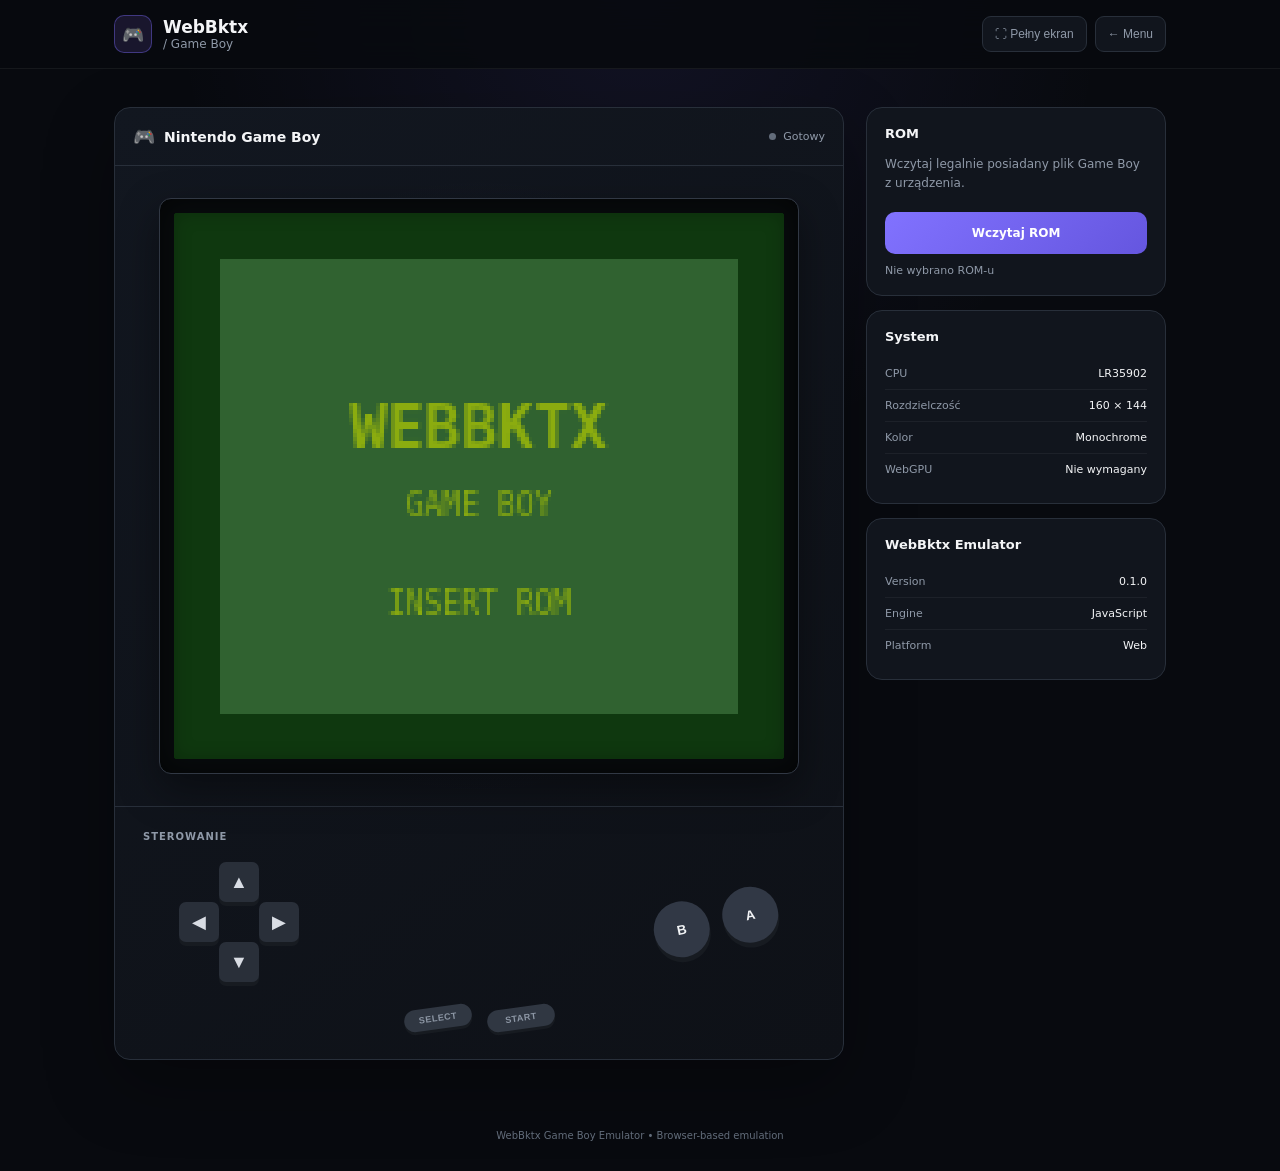
==== emulators/gameboy/index.html @ ec3a13ec "Add index.html for Game Boy Emulator Added a complete HTML structure for the WebBktx Nintendo Game B" ====
<!DOCTYPE html>
<html lang="pl">
<head>
    <meta charset="UTF-8">

    <meta
        name="viewport"
        content="width=device-width, initial-scale=1.0"
    >

    <meta
        name="application-name"
        content="WebBktx"
    >

    <meta
        name="description"
        content="WebBktx Nintendo Game Boy Emulator"
    >

    <meta
        name="webbktx-schema"
        content="webbktx.emulator.v1"
    >

    <meta
        name="webbktx-system"
        content="gameboy"
    >

    <title>Game Boy — WebBktx</title>

    <style>

        /* =====================================================
           WEBBKTX GAME BOY
           Modern Retro Emulator UI
           ===================================================== */

        :root {
            --bg: #080a0f;
            --panel: #11151d;
            --panel-2: #151a22;

            --border: #282f3a;

            --text: #f4f5f7;
            --muted: #8f99a8;

            --accent: #7c6cff;
            --accent-hover: #8d80ff;

            --gb-dark: #26342b;
            --gb-body: #a9ada3;

            --screen-dark: #0f380f;
            --screen-mid: #306230;
            --screen-light: #8bac0f;

            --radius: 16px;
        }


        * {
            box-sizing: border-box;
        }


        html,
        body {
            margin: 0;
            min-height: 100%;

            font-family:
                Inter,
                system-ui,
                -apple-system,
                BlinkMacSystemFont,
                "Segoe UI",
                sans-serif;

            background: var(--bg);
            color: var(--text);

            -webkit-font-smoothing: antialiased;
        }


        body {
            min-height: 100vh;

            background:
                radial-gradient(
                    circle at 50% 0%,
                    rgba(124,108,255,0.09),
                    transparent 35%
                ),
                var(--bg);
        }


        /* =====================================================
           HEADER
           ===================================================== */

        header {
            position: sticky;
            top: 0;

            z-index: 20;

            border-bottom:
                1px solid rgba(255,255,255,0.06);

            background:
                rgba(8,10,15,0.86);

            backdrop-filter:
                blur(18px);
        }


        .header-inner {
            max-width: 1100px;

            min-height: 68px;

            margin: auto;

            padding:
                0 24px;

            display: flex;

            align-items: center;

            justify-content: space-between;

            gap: 20px;
        }


        .brand {
            display: flex;

            align-items: center;

            gap: 11px;
        }


        .logo {
            width: 38px;
            height: 38px;

            display: grid;

            place-items: center;

            border-radius: 10px;

            border:
                1px solid rgba(124,108,255,0.4);

            background:
                #19162d;

            font-size: 18px;
        }


        .brand-title {
            font-weight: 800;

            font-size: 17px;
        }


        .breadcrumb {
            color: var(--muted);

            font-size: 12px;
        }


        .header-actions {
            display: flex;

            align-items: center;

            gap: 8px;
        }


        .header-button {
            height: 36px;

            padding:
                0 12px;

            border:
                1px solid var(--border);

            border-radius: 9px;

            background:
                var(--panel);

            color: var(--muted);

            cursor: pointer;

            font-size: 12px;

            transition:
                background 0.15s,
                color 0.15s,
                border-color 0.15s;
        }


        .header-button:hover {
            background: var(--panel-2);

            color: var(--text);

            border-color:
                #3a4350;
        }


        /* =====================================================
           MAIN
           ===================================================== */

        main {
            max-width: 1100px;

            margin: auto;

            padding:
                38px 24px 70px;
        }


        .emulator-layout {
            display: grid;

            grid-template-columns:
                minmax(0, 1fr)
                300px;

            gap: 22px;

            align-items: start;
        }


        /* =====================================================
           EMULATOR PANEL
           ===================================================== */

        .emulator-panel {
            overflow: hidden;

            border:
                1px solid var(--border);

            border-radius: var(--radius);

            background:
                linear-gradient(
                    145deg,
                    #121720,
                    #0e1117
                );

            box-shadow:
                0 25px 70px
                rgba(0,0,0,0.3);
        }


        .panel-header {
            min-height: 58px;

            padding:
                0 18px;

            display: flex;

            align-items: center;

            justify-content: space-between;

            border-bottom:
                1px solid var(--border);
        }


        .system-name {
            display: flex;

            align-items: center;

            gap: 9px;
        }


        .system-icon {
            font-size: 18px;
        }


        .system-name strong {
            font-size: 14px;
        }


        .system-status {
            display: flex;

            align-items: center;

            gap: 7px;

            color: var(--muted);

            font-size: 11px;
        }


        .status-dot {
            width: 7px;
            height: 7px;

            border-radius: 50%;

            background: #626c7a;
        }


        .status-dot.ready {
            background: #54d69a;

            box-shadow:
                0 0 10px
                rgba(84,214,154,0.5);
        }


        /* =====================================================
           SCREEN
           ===================================================== */

        .screen-area {
            padding: 32px;

            display: flex;

            align-items: center;

            justify-content: center;

            background:
                radial-gradient(
                    circle,
                    rgba(124,108,255,0.06),
                    transparent 65%
                );
        }


        .screen-frame {
            position: relative;

            width: min(
                100%,
                640px
            );

            aspect-ratio: 160 / 144;

            padding: 14px;

            border-radius: 12px;

            background:
                #080b0d;

            border:
                1px solid #313844;

            box-shadow:
                inset 0 0 30px
                rgba(0,0,0,0.65),

                0 15px 40px
                rgba(0,0,0,0.4);
        }


        /*
         * Actual Game Boy resolution:
         * 160 × 144
         */

        #screen {
            display: block;

            width: 100%;
            height: 100%;

            image-rendering:
                pixelated;

            image-rendering:
                crisp-edges;

            background:
                var(--screen-dark);

            border-radius: 3px;
        }


        .screen-overlay {
            position: absolute;

            inset: 14px;

            pointer-events: none;

            border-radius: 3px;

            box-shadow:
                inset 0 0 18px
                rgba(0,0,0,0.22);
        }


        /* =====================================================
           CONTROLS
           ===================================================== */

        .controls {
            padding:
                24px 28px 30px;

            border-top:
                1px solid var(--border);
        }


        .controls-title {
            margin-bottom: 20px;

            color: var(--muted);

            font-size: 10px;

            font-weight: 700;

            letter-spacing: 1px;

            text-transform: uppercase;
        }


        .gameboy-controls {
            display: flex;

            align-items: center;

            justify-content: space-between;

            gap: 30px;

            max-width: 600px;

            margin: auto;
        }


        /* D-PAD */

        .dpad {
            position: relative;

            width: 120px;
            height: 120px;
        }


        .dpad button {
            position: absolute;

            width: 40px;
            height: 40px;

            padding: 0;

            border: 0;

            border-radius: 7px;

            background:
                #292f39;

            color: #d9dde4;

            font-size: 18px;

            cursor: pointer;

            box-shadow:
                0 4px 0 #171b21;

            touch-action: none;

            transition:
                transform 0.06s,
                background 0.06s;
        }


        .dpad button:active,
        .dpad button.active {
            transform:
                translateY(3px);

            background:
                #3b4350;

            box-shadow:
                0 1px 0 #171b21;
        }


        .dpad-up {
            left: 40px;
            top: 0;
        }


        .dpad-down {
            left: 40px;
            bottom: 0;
        }


        .dpad-left {
            left: 0;
            top: 40px;
        }


        .dpad-right {
            right: 0;
            top: 40px;
        }


        /* ACTION BUTTONS */

        .action-buttons {
            display: flex;

            align-items: center;

            gap: 14px;

            transform:
                rotate(-12deg);
        }


        .action-button {
            width: 56px;
            height: 56px;

            border: 0;

            border-radius: 50%;

            background:
                #313845;

            color: #f1f3f5;

            font-weight: 800;

            cursor: pointer;

            box-shadow:
                0 5px 0 #171b21;

            touch-action: none;

            transition:
                transform 0.06s,
                background 0.06s;
        }


        .action-button:active,
        .action-button.active {
            transform:
                translateY(4px);

            background:
                #454e5c;

            box-shadow:
                0 1px 0 #171b21;
        }


        /* START / SELECT */

        .small-buttons {
            display: flex;

            align-items: center;

            justify-content: center;

            gap: 15px;

            margin-top: 25px;
        }


        .small-button {
            width: 68px;
            height: 22px;

            border: 0;

            border-radius: 12px;

            background:
                #303742;

            color: #8d97a5;

            font-size: 9px;

            font-weight: 800;

            letter-spacing: 0.5px;

            cursor: pointer;

            box-shadow:
                0 3px 0 #171b21;

            transform:
                rotate(-8deg);
        }


        .small-button:active,
        .small-button.active {
            transform:
                rotate(-8deg)
                translateY(3px);

            box-shadow:
                0 0 0 #171b21;
        }


        /* =====================================================
           SIDE PANEL
           ===================================================== */

        .side {
            display: flex;

            flex-direction: column;

            gap: 14px;
        }


        .side-card {
            padding: 18px;

            border:
                1px solid var(--border);

            border-radius: var(--radius);

            background:
                var(--panel);
        }


        .side-title {
            margin: 0 0 14px;

            font-size: 13px;
        }


        .side-description {
            margin: 0;

            color: var(--muted);

            font-size: 12px;

            line-height: 1.6;
        }


        /* =====================================================
           FILE INPUT
           ===================================================== */

        .file-input {
            display: none;
        }


        .load-button {
            width: 100%;

            height: 42px;

            border: 0;

            border-radius: 10px;

            background:
                linear-gradient(
                    135deg,
                    #8172ff,
                    #6556df
                );

            color: white;

            font-size: 12px;

            font-weight: 750;

            cursor: pointer;

            transition:
                filter 0.15s,
                transform 0.1s;
        }


        .load-button:hover {
            filter:
                brightness(1.08);
        }


        .load-button:active {
            transform:
                scale(0.98);
        }


        /* =====================================================
           INFO
           ===================================================== */

        .info-row {
            display: flex;

            justify-content: space-between;

            gap: 15px;

            padding:
                9px 0;

            border-bottom:
                1px solid rgba(255,255,255,0.05);

            font-size: 11px;
        }


        .info-row:last-child {
            border-bottom: 0;
        }


        .info-label {
            color: var(--muted);
        }


        .info-value {
            color: var(--text);

            text-align: right;
        }


        /* =====================================================
           FILE NAME
           ===================================================== */

        #romName {
            margin-top: 10px;

            overflow: hidden;

            color: var(--muted);

            font-size: 11px;

            text-overflow: ellipsis;

            white-space: nowrap;
        }


        /* =====================================================
           FOOTER
           ===================================================== */

        footer {
            max-width: 1100px;

            margin: auto;

            padding:
                0 24px 30px;

            color: #626c7a;

            font-size: 10px;

            text-align: center;
        }


        /* =====================================================
           MOBILE
           ===================================================== */

        @media (max-width: 850px) {

            .emulator-layout {
                grid-template-columns: 1fr;
            }


            .side {
                display: grid;

                grid-template-columns:
                    repeat(
                        auto-fit,
                        minmax(220px, 1fr)
                    );
            }

        }


        @media (max-width: 600px) {

            .header-inner {
                padding:
                    0 16px;
            }


            .breadcrumb {
                display: none;
            }


            main {
                padding:
                    22px 12px 50px;
            }


            .screen-area {
                padding:
                    18px;
            }


            .controls {
                padding:
                    20px 15px 25px;
            }


            .gameboy-controls {
                gap: 12px;
            }


            .dpad {
                transform:
                    scale(0.85);
            }


            .action-buttons {
                transform:
                    rotate(-12deg)
                    scale(0.85);
            }

        }

    </style>
</head>


<body>


<!-- =========================================================
     HEADER
     ========================================================= -->

<header>

    <div class="header-inner">

        <div class="brand">

            <div class="logo">
                🎮
            </div>

            <div>

                <div class="brand-title">
                    WebBktx
                </div>

                <div class="breadcrumb">
                    / Game Boy
                </div>

            </div>

        </div>


        <div class="header-actions">

            <button
                class="header-button"
                id="fullscreenButton"
                type="button"
            >
                ⛶ Pełny ekran
            </button>

            <button
                class="header-button"
                id="backButton"
                type="button"
            >
                ← Menu
            </button>

        </div>

    </div>

</header>


<!-- =========================================================
     MAIN
     ========================================================= -->

<main>


    <div class="emulator-layout">


        <!-- =================================================
             EMULATOR
             ================================================= -->

        <section
            class="emulator-panel"
            id="emulatorPanel"
        >


            <div class="panel-header">

                <div class="system-name">

                    <span class="system-icon">
                        🎮
                    </span>

                    <strong>
                        Nintendo Game Boy
                    </strong>

                </div>


                <div class="system-status">

                    <span
                        class="status-dot"
                        id="statusDot"
                    ></span>

                    <span id="statusText">
                        Gotowy
                    </span>

                </div>

            </div>


            <!-- SCREEN -->

            <div class="screen-area">

                <div class="screen-frame">

                    <canvas
                        id="screen"
                        width="160"
                        height="144"
                        aria-label="Ekran Nintendo Game Boy"
                    ></canvas>

                    <div
                        class="screen-overlay"
                    ></div>

                </div>

            </div>


            <!-- CONTROLS -->

            <div class="controls">

                <div class="controls-title">
                    Sterowanie
                </div>


                <div class="gameboy-controls">


                    <!-- D-PAD -->

                    <div class="dpad">

                        <button
                            class="dpad-up"
                            data-key="ArrowUp"
                            aria-label="Góra"
                        >
                            ▲
                        </button>

                        <button
                            class="dpad-left"
                            data-key="ArrowLeft"
                            aria-label="Lewo"
                        >
                            ◀
                        </button>

                        <button
                            class="dpad-right"
                            data-key="ArrowRight"
                            aria-label="Prawo"
                        >
                            ▶
                        </button>

                        <button
                            class="dpad-down"
                            data-key="ArrowDown"
                            aria-label="Dół"
                        >
                            ▼
                        </button>

                    </div>


                    <!-- A / B -->

                    <div class="action-buttons">

                        <button
                            class="action-button"
                            data-key="x"
                            aria-label="Przycisk B"
                        >
                            B
                        </button>

                        <button
                            class="action-button"
                            data-key="z"
                            aria-label="Przycisk A"
                        >
                            A
                        </button>

                    </div>

                </div>


                <!-- SELECT / START -->

                <div class="small-buttons">

                    <button
                        class="small-button"
                        data-key="Shift"
                    >
                        SELECT
                    </button>

                    <button
                        class="small-button"
                        data-key="Enter"
                    >
                        START
                    </button>

                </div>

            </div>

        </section>


        <!-- =================================================
             SIDE PANEL
             ================================================= -->

        <aside class="side">


            <!-- ROM -->

            <section class="side-card">

                <h2 class="side-title">
                    ROM
                </h2>

                <p class="side-description">
                    Wczytaj legalnie posiadany plik
                    Game Boy z urządzenia.
                </p>


                <br>


                <label
                    for="romInput"
                    class="load-button"
                    style="
                        display:grid;
                        place-items:center;
                    "
                >
                    Wczytaj ROM
                </label>


                <input
                    id="romInput"
                    class="file-input"
                    type="file"
                    accept=".gb"
                >


                <div id="romName">
                    Nie wybrano ROM-u
                </div>

            </section>


            <!-- SYSTEM INFO -->

            <section class="side-card">

                <h2 class="side-title">
                    System
                </h2>


                <div class="info-row">

                    <span class="info-label">
                        CPU
                    </span>

                    <span class="info-value">
                        LR35902
                    </span>

                </div>


                <div class="info-row">

                    <span class="info-label">
                        Rozdzielczość
                    </span>

                    <span class="info-value">
                        160 × 144
                    </span>

                </div>


                <div class="info-row">

                    <span class="info-label">
                        Kolor
                    </span>

                    <span class="info-value">
                        Monochrome
                    </span>

                </div>


                <div class="info-row">

                    <span class="info-label">
                        WebGPU
                    </span>

                    <span class="info-value">
                        Nie wymagany
                    </span>

                </div>

            </section>


            <!-- EMULATOR INFO -->

            <section class="side-card">

                <h2 class="side-title">
                    WebBktx Emulator
                </h2>

                <div class="info-row">

                    <span class="info-label">
                        Version
                    </span>

                    <span class="info-value">
                        0.1.0
                    </span>

                </div>


                <div class="info-row">

                    <span class="info-label">
                        Engine
                    </span>

                    <span class="info-value">
                        JavaScript
                    </span>

                </div>


                <div class="info-row">

                    <span class="info-label">
                        Platform
                    </span>

                    <span class="info-value">
                        Web
                    </span>

                </div>

            </section>

        </aside>

    </div>

</main>


<footer>

    WebBktx Game Boy Emulator
    •
    Browser-based emulation

</footer>


<!-- =========================================================
     JAVASCRIPT
     ========================================================= -->

<script>

    /*
     * =========================================================
     * WebBktx Game Boy Frontend
     * =========================================================
     *
     * Emulator core will later be loaded from:
     *
     * ./emulator.js
     *
     * CPU:
     * ./cpu.js
     *
     * Memory:
     * ./memory.js
     *
     * PPU:
     * ./ppu.js
     *
     * Input:
     * ./input.js
     *
     * =========================================================
     */


    const canvas =
        document.getElementById(
            "screen"
        );


    const ctx =
        canvas.getContext(
            "2d"
        );


    const romInput =
        document.getElementById(
            "romInput"
        );


    const romName =
        document.getElementById(
            "romName"
        );


    const statusText =
        document.getElementById(
            "statusText"
        );


    const statusDot =
        document.getElementById(
            "statusDot"
        );


    const fullscreenButton =
        document.getElementById(
            "fullscreenButton"
        );


    const backButton =
        document.getElementById(
            "backButton"
        );


    /*
     * =========================================================
     * GAME BOY SCREEN
     * =========================================================
     *
     * Temporary test screen.
     *
     * This will later be replaced by the PPU.
     * =========================================================
     */

    function drawBootScreen() {

        ctx.imageSmoothingEnabled =
            false;


        ctx.fillStyle =
            "#0f380f";

        ctx.fillRect(
            0,
            0,
            160,
            144
        );


        ctx.fillStyle =
            "#306230";

        ctx.fillRect(
            12,
            12,
            136,
            120
        );


        ctx.fillStyle =
            "#8bac0f";


        ctx.font =
            "bold 16px monospace";


        ctx.textAlign =
            "center";


        ctx.textBaseline =
            "middle";


        ctx.fillText(
            "WEBBKTX",
            80,
            58
        );


        ctx.font =
            "8px monospace";


        ctx.fillText(
            "GAME BOY",
            80,
            78
        );


        ctx.fillText(
            "INSERT ROM",
            80,
            104
        );

    }


    drawBootScreen();


    /*
     * =========================================================
     * ROM LOADING
     * =========================================================
     */

    romInput.addEventListener(
        "change",
        async event => {

            const file =
                event.target.files?.[0];


            if (!file) {
                return;
            }


            romName.textContent =
                file.name;


            statusText.textContent =
                "ROM załadowany";


            statusDot.classList.add(
                "ready"
            );


            console.log(
                "WebBktx ROM:",
                file.name
            );


            const buffer =
                await file.arrayBuffer();


            console.log(
                "ROM size:",
                buffer.byteLength,
                "bytes"
            );


            /*
             * TODO:
             *
             * emulator.loadROM(buffer)
             *
             * emulator.reset()
             *
             * emulator.start()
             */

        }
    );


    /*
     * =========================================================
     * KEYBOARD INPUT
     * =========================================================
     */

    const keyButtons =
        document.querySelectorAll(
            "[data-key]"
        );


    document.addEventListener(
        "keydown",
        event => {

            const button =
                document.querySelector(
                    `[data-key="${CSS.escape(event.key)}"]`
                );


            if (button) {

                button.classList.add(
                    "active"
                );

                event.preventDefault();

            }

        }
    );


    document.addEventListener(
        "keyup",
        event => {

            const button =
                document.querySelector(
                    `[data-key="${CSS.escape(event.key)}"]`
                );


            if (button) {

                button.classList.remove(
                    "active"
                );

            }

        }
    );


    /*
     * =========================================================
     * TOUCH / MOUSE BUTTONS
     * =========================================================
     */

    keyButtons.forEach(
        button => {

            const key =
                button.dataset.key;


            button.addEventListener(
                "pointerdown",
                event => {

                    event.preventDefault();

                    button.classList.add(
                        "active"
                    );

                    button.setPointerCapture(
                        event.pointerId
                    );

                    console.log(
                        "GB key down:",
                        key
                    );

                }
            );


            button.addEventListener(
                "pointerup",
                event => {

                    event.preventDefault();

                    button.classList.remove(
                        "active"
                    );

                    console.log(
                        "GB key up:",
                        key
                    );

                }
            );


            button.addEventListener(
                "pointercancel",
                () => {

                    button.classList.remove(
                        "active"
                    );

                }
            );

        }
    );


    /*
     * =========================================================
     * FULLSCREEN
     * =========================================================
     */

    fullscreenButton.addEventListener(
        "click",
        async () => {

            const panel =
                document.getElementById(
                    "emulatorPanel"
                );


            try {

                if (
                    !document.fullscreenElement
                ) {

                    await panel.requestFullscreen();

                } else {

                    await document.exitFullscreen();

                }

            } catch (error) {

                console.error(
                    "Fullscreen:",
                    error
                );

            }

        }
    );


    /*
     * =========================================================
     * BACK TO MENU
     * =========================================================
     */

    backButton.addEventListener(
        "click",
        () => {

            window.location.href =
                "../../index.html";

        }
    );


    /*
     * =========================================================
     * GLOBAL DEBUG API
     * =========================================================
     *
     * Useful during emulator development.
     * =========================================================
     */

    window.WebBktxGameBoy = {

        canvas,

        ctx,

        getStatus() {

            return {
                system: "gameboy",
                rom:
                    romInput.files?.[0]?.name
                    ?? null
            };

        }

    };

</script>


</body>
</html>
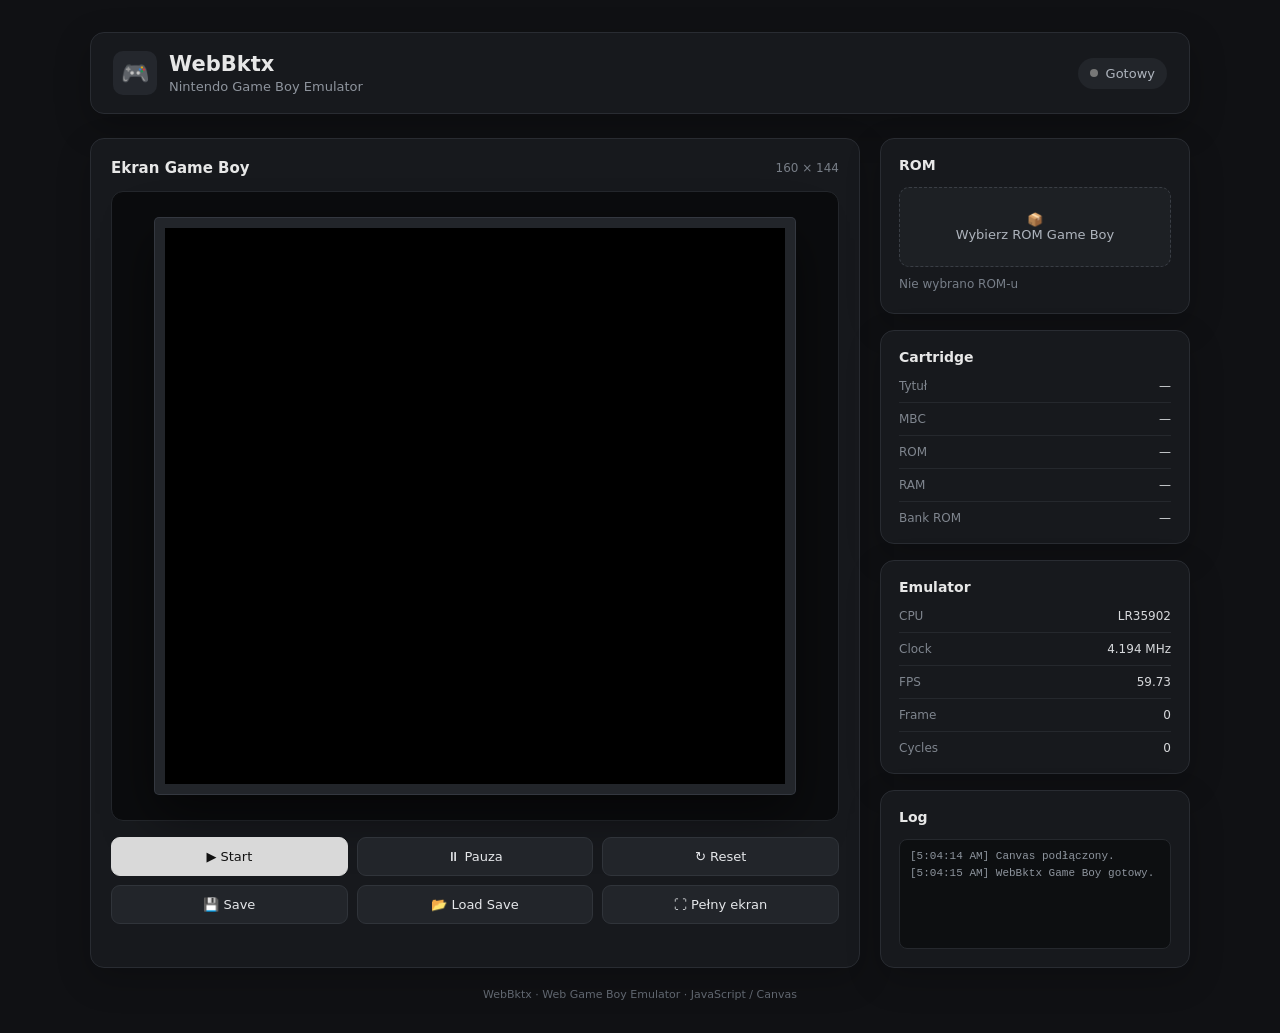
==== commit d3075d20: "Update print statement from 'Hello' to 'Goodbye'" ====
--- a/emulators/gameboy/index.html
+++ b/emulators/gameboy/index.html
@@ -9,57 +9,18 @@
     >
 
     <meta
+        name="description"
+        content="WebBktx — Nintendo Game Boy emulator działający w przeglądarce."
+    >
+
+    <meta
         name="application-name"
-        content="WebBktx"
+        content="WebBktx Game Boy"
     >
 
-    <meta
-        name="description"
-        content="WebBktx Nintendo Game Boy Emulator"
-    >
-
-    <meta
-        name="webbktx-schema"
-        content="webbktx.emulator.v1"
-    >
-
-    <meta
-        name="webbktx-system"
-        content="gameboy"
-    >
-
-    <title>Game Boy — WebBktx</title>
+    <title>WebBktx — Game Boy</title>
 
     <style>
-
-        /* =====================================================
-           WEBBKTX GAME BOY
-           Modern Retro Emulator UI
-           ===================================================== */
-
-        :root {
-            --bg: #080a0f;
-            --panel: #11151d;
-            --panel-2: #151a22;
-
-            --border: #282f3a;
-
-            --text: #f4f5f7;
-            --muted: #8f99a8;
-
-            --accent: #7c6cff;
-            --accent-hover: #8d80ff;
-
-            --gb-dark: #26342b;
-            --gb-body: #a9ada3;
-
-            --screen-dark: #0f380f;
-            --screen-mid: #306230;
-            --screen-light: #8bac0f;
-
-            --radius: 16px;
-        }
-
 
         * {
             box-sizing: border-box;
@@ -69,33 +30,41 @@
         html,
         body {
             margin: 0;
+            padding: 0;
             min-height: 100%;
 
             font-family:
-                Inter,
                 system-ui,
                 -apple-system,
                 BlinkMacSystemFont,
                 "Segoe UI",
                 sans-serif;
 
-            background: var(--bg);
-            color: var(--text);
-
-            -webkit-font-smoothing: antialiased;
+            background:
+                #101114;
+
+            color:
+                #e7e7e7;
         }
 
 
         body {
             min-height: 100vh;
 
-            background:
-                radial-gradient(
-                    circle at 50% 0%,
-                    rgba(124,108,255,0.09),
-                    transparent 35%
-                ),
-                var(--bg);
+            display: flex;
+            justify-content: center;
+
+            padding: 32px 16px;
+        }
+
+
+        /* =====================================================
+           APP
+           ===================================================== */
+
+        .app {
+            width: 100%;
+            max-width: 1100px;
         }
 
 
@@ -104,312 +73,214 @@
            ===================================================== */
 
         header {
-            position: sticky;
-            top: 0;
-
-            z-index: 20;
-
-            border-bottom:
-                1px solid rgba(255,255,255,0.06);
+            display: flex;
+            align-items: center;
+            justify-content: space-between;
+
+            gap: 20px;
+
+            margin-bottom: 24px;
+
+            padding: 18px 22px;
+
+            border: 1px solid #292c32;
+
+            border-radius: 14px;
 
             background:
-                rgba(8,10,15,0.86);
-
-            backdrop-filter:
-                blur(18px);
-        }
-
-
-        .header-inner {
-            max-width: 1100px;
-
-            min-height: 68px;
-
-            margin: auto;
-
-            padding:
-                0 24px;
-
-            display: flex;
-
-            align-items: center;
-
-            justify-content: space-between;
-
-            gap: 20px;
+                #17191d;
+
+            box-shadow:
+                0 12px 35px rgba(0, 0, 0, .25);
         }
 
 
         .brand {
             display: flex;
-
             align-items: center;
 
-            gap: 11px;
-        }
-
-
-        .logo {
-            width: 38px;
-            height: 38px;
-
-            display: grid;
-
-            place-items: center;
+            gap: 12px;
+        }
+
+
+        .brand-icon {
+            width: 44px;
+            height: 44px;
+
+            display: flex;
+            align-items: center;
+            justify-content: center;
 
             border-radius: 10px;
 
-            border:
-                1px solid rgba(124,108,255,0.4);
-
             background:
-                #19162d;
-
-            font-size: 18px;
-        }
-
-
-        .brand-title {
-            font-weight: 800;
-
-            font-size: 17px;
-        }
-
-
-        .breadcrumb {
-            color: var(--muted);
-
-            font-size: 12px;
-        }
-
-
-        .header-actions {
+                #24272d;
+
+            font-size: 23px;
+        }
+
+
+        .brand-text h1 {
+            margin: 0;
+
+            font-size: 21px;
+            font-weight: 700;
+        }
+
+
+        .brand-text span {
+            display: block;
+
+            margin-top: 3px;
+
+            color:
+                #8e949d;
+
+            font-size: 13px;
+        }
+
+
+        .status {
             display: flex;
-
             align-items: center;
 
             gap: 8px;
-        }
-
-
-        .header-button {
-            height: 36px;
-
-            padding:
-                0 12px;
-
-            border:
-                1px solid var(--border);
-
-            border-radius: 9px;
+
+            padding: 8px 12px;
+
+            border-radius: 999px;
 
             background:
-                var(--panel);
-
-            color: var(--muted);
-
-            cursor: pointer;
-
-            font-size: 12px;
-
-            transition:
-                background 0.15s,
-                color 0.15s,
-                border-color 0.15s;
-        }
-
-
-        .header-button:hover {
-            background: var(--panel-2);
-
-            color: var(--text);
-
-            border-color:
-                #3a4350;
+                #22252a;
+
+            color:
+                #aeb4bd;
+
+            font-size: 13px;
+        }
+
+
+        .status-dot {
+            width: 8px;
+            height: 8px;
+
+            border-radius: 50%;
+
+            background:
+                #777;
+        }
+
+
+        .status.running .status-dot {
+            background:
+                #72c48c;
+        }
+
+
+        .status.running {
+            color:
+                #bce9c9;
         }
 
 
         /* =====================================================
-           MAIN
+           LAYOUT
            ===================================================== */
 
-        main {
-            max-width: 1100px;
-
-            margin: auto;
-
-            padding:
-                38px 24px 70px;
-        }
-
-
-        .emulator-layout {
+        .layout {
             display: grid;
 
             grid-template-columns:
                 minmax(0, 1fr)
-                300px;
-
-            gap: 22px;
-
-            align-items: start;
+                310px;
+
+            gap: 20px;
         }
 
 
         /* =====================================================
-           EMULATOR PANEL
+           PANELS
            ===================================================== */
 
-        .emulator-panel {
-            overflow: hidden;
-
-            border:
-                1px solid var(--border);
-
-            border-radius: var(--radius);
+        .panel {
+            border: 1px solid #292c32;
+
+            border-radius: 14px;
 
             background:
-                linear-gradient(
-                    145deg,
-                    #121720,
-                    #0e1117
-                );
+                #17191d;
 
             box-shadow:
-                0 25px 70px
-                rgba(0,0,0,0.3);
-        }
-
-
-        .panel-header {
-            min-height: 58px;
-
-            padding:
-                0 18px;
-
+                0 12px 35px rgba(0, 0, 0, .20);
+        }
+
+
+        /* =====================================================
+           SCREEN PANEL
+           ===================================================== */
+
+        .screen-panel {
+            padding: 20px;
+        }
+
+
+        .screen-header {
             display: flex;
-
             align-items: center;
-
             justify-content: space-between;
 
-            border-bottom:
-                1px solid var(--border);
-        }
-
-
-        .system-name {
+            margin-bottom: 14px;
+        }
+
+
+        .screen-header h2 {
+            margin: 0;
+
+            font-size: 15px;
+            font-weight: 600;
+        }
+
+
+        .resolution {
+            color:
+                #777d86;
+
+            font-size: 12px;
+        }
+
+
+        .screen-wrapper {
             display: flex;
-
+            justify-content: center;
             align-items: center;
 
-            gap: 9px;
-        }
-
-
-        .system-icon {
-            font-size: 18px;
-        }
-
-
-        .system-name strong {
-            font-size: 14px;
-        }
-
-
-        .system-status {
-            display: flex;
-
-            align-items: center;
-
-            gap: 7px;
-
-            color: var(--muted);
-
-            font-size: 11px;
-        }
-
-
-        .status-dot {
-            width: 7px;
-            height: 7px;
-
-            border-radius: 50%;
-
-            background: #626c7a;
-        }
-
-
-        .status-dot.ready {
-            background: #54d69a;
-
-            box-shadow:
-                0 0 10px
-                rgba(84,214,154,0.5);
-        }
-
-
-        /* =====================================================
-           SCREEN
-           ===================================================== */
-
-        .screen-area {
-            padding: 32px;
-
-            display: flex;
-
-            align-items: center;
-
-            justify-content: center;
+            width: 100%;
+
+            padding: 26px;
+
+            min-height: 520px;
+
+            border-radius: 12px;
 
             background:
-                radial-gradient(
-                    circle,
-                    rgba(124,108,255,0.06),
-                    transparent 65%
-                );
-        }
-
-
-        .screen-frame {
-            position: relative;
+                #0b0c0e;
+
+            border: 1px solid #24272c;
+        }
+
+
+        canvas {
+            display: block;
 
             width: min(
                 100%,
                 640px
             );
 
-            aspect-ratio: 160 / 144;
-
-            padding: 14px;
-
-            border-radius: 12px;
-
-            background:
-                #080b0d;
-
-            border:
-                1px solid #313844;
-
-            box-shadow:
-                inset 0 0 30px
-                rgba(0,0,0,0.65),
-
-                0 15px 40px
-                rgba(0,0,0,0.4);
-        }
-
-
-        /*
-         * Actual Game Boy resolution:
-         * 160 × 144
-         */
-
-        #screen {
-            display: block;
-
-            width: 100%;
-            height: 100%;
+            height: auto;
+
+            aspect-ratio:
+                160 / 144;
 
             image-rendering:
                 pixelated;
@@ -418,24 +289,17 @@
                 crisp-edges;
 
             background:
-                var(--screen-dark);
-
-            border-radius: 3px;
-        }
-
-
-        .screen-overlay {
-            position: absolute;
-
-            inset: 14px;
-
-            pointer-events: none;
-
-            border-radius: 3px;
+                #000;
+
+            border:
+                10px solid #22252a;
+
+            border-radius:
+                4px;
 
             box-shadow:
-                inset 0 0 18px
-                rgba(0,0,0,0.22);
+                0 0 0 1px #343840,
+                0 20px 50px rgba(0, 0, 0, .5);
         }
 
 
@@ -444,235 +308,84 @@
            ===================================================== */
 
         .controls {
-            padding:
-                24px 28px 30px;
-
-            border-top:
-                1px solid var(--border);
-        }
-
-
-        .controls-title {
-            margin-bottom: 20px;
-
-            color: var(--muted);
-
-            font-size: 10px;
-
-            font-weight: 700;
-
-            letter-spacing: 1px;
-
-            text-transform: uppercase;
-        }
-
-
-        .gameboy-controls {
-            display: flex;
-
-            align-items: center;
-
-            justify-content: space-between;
-
-            gap: 30px;
-
-            max-width: 600px;
-
-            margin: auto;
-        }
-
-
-        /* D-PAD */
-
-        .dpad {
-            position: relative;
-
-            width: 120px;
-            height: 120px;
-        }
-
-
-        .dpad button {
-            position: absolute;
-
-            width: 40px;
-            height: 40px;
-
-            padding: 0;
-
-            border: 0;
-
-            border-radius: 7px;
+            display: grid;
+
+            grid-template-columns:
+                repeat(3, 1fr);
+
+            gap: 9px;
+
+            margin-top: 16px;
+        }
+
+
+        button {
+            border: 1px solid #30343a;
+
+            border-radius: 9px;
+
+            padding: 11px 12px;
 
             background:
-                #292f39;
-
-            color: #d9dde4;
-
-            font-size: 18px;
+                #22252a;
+
+            color:
+                #e5e7ea;
+
+            font: inherit;
+
+            font-size: 13px;
 
             cursor: pointer;
 
-            box-shadow:
-                0 4px 0 #171b21;
-
-            touch-action: none;
-
             transition:
-                transform 0.06s,
-                background 0.06s;
-        }
-
-
-        .dpad button:active,
-        .dpad button.active {
+                background .15s ease,
+                border-color .15s ease,
+                transform .1s ease;
+        }
+
+
+        button:hover {
+            background:
+                #2a2e34;
+
+            border-color:
+                #3a3f47;
+        }
+
+
+        button:active {
             transform:
-                translateY(3px);
-
+                translateY(1px);
+        }
+
+
+        button.primary {
             background:
-                #3b4350;
-
-            box-shadow:
-                0 1px 0 #171b21;
-        }
-
-
-        .dpad-up {
-            left: 40px;
-            top: 0;
-        }
-
-
-        .dpad-down {
-            left: 40px;
-            bottom: 0;
-        }
-
-
-        .dpad-left {
-            left: 0;
-            top: 40px;
-        }
-
-
-        .dpad-right {
-            right: 0;
-            top: 40px;
-        }
-
-
-        /* ACTION BUTTONS */
-
-        .action-buttons {
-            display: flex;
-
-            align-items: center;
-
-            gap: 14px;
-
-            transform:
-                rotate(-12deg);
-        }
-
-
-        .action-button {
-            width: 56px;
-            height: 56px;
-
-            border: 0;
-
-            border-radius: 50%;
-
+                #d9d9d9;
+
+            color:
+                #111;
+
+            border-color:
+                #d9d9d9;
+        }
+
+
+        button.primary:hover {
             background:
-                #313845;
-
-            color: #f1f3f5;
-
-            font-weight: 800;
-
-            cursor: pointer;
-
-            box-shadow:
-                0 5px 0 #171b21;
-
-            touch-action: none;
-
-            transition:
-                transform 0.06s,
-                background 0.06s;
-        }
-
-
-        .action-button:active,
-        .action-button.active {
-            transform:
-                translateY(4px);
-
-            background:
-                #454e5c;
-
-            box-shadow:
-                0 1px 0 #171b21;
-        }
-
-
-        /* START / SELECT */
-
-        .small-buttons {
-            display: flex;
-
-            align-items: center;
-
-            justify-content: center;
-
-            gap: 15px;
-
-            margin-top: 25px;
-        }
-
-
-        .small-button {
-            width: 68px;
-            height: 22px;
-
-            border: 0;
-
-            border-radius: 12px;
-
-            background:
-                #303742;
-
-            color: #8d97a5;
-
-            font-size: 9px;
-
-            font-weight: 800;
-
-            letter-spacing: 0.5px;
-
-            cursor: pointer;
-
-            box-shadow:
-                0 3px 0 #171b21;
-
-            transform:
-                rotate(-8deg);
-        }
-
-
-        .small-button:active,
-        .small-button.active {
-            transform:
-                rotate(-8deg)
-                translateY(3px);
-
-            box-shadow:
-                0 0 0 #171b21;
+                #ffffff;
+        }
+
+
+        button.danger {
+            color:
+                #e4a2a2;
         }
 
 
         /* =====================================================
-           SIDE PANEL
+           SIDE
            ===================================================== */
 
         .side {
@@ -680,38 +393,19 @@
 
             flex-direction: column;
 
-            gap: 14px;
-        }
-
-
-        .side-card {
+            gap: 16px;
+        }
+
+
+        .side-panel {
             padding: 18px;
-
-            border:
-                1px solid var(--border);
-
-            border-radius: var(--radius);
-
-            background:
-                var(--panel);
-        }
-
-
-        .side-title {
+        }
+
+
+        .side-panel h3 {
             margin: 0 0 14px;
 
-            font-size: 13px;
-        }
-
-
-        .side-description {
-            margin: 0;
-
-            color: var(--muted);
-
-            font-size: 12px;
-
-            line-height: 1.6;
+            font-size: 14px;
         }
 
 
@@ -719,50 +413,74 @@
            FILE INPUT
            ===================================================== */
 
-        .file-input {
+        .file-area {
+            display: flex;
+
+            flex-direction: column;
+
+            gap: 10px;
+        }
+
+
+        .file-label {
+            display: flex;
+
+            align-items: center;
+            justify-content: center;
+
+            min-height: 80px;
+
+            padding: 16px;
+
+            border:
+                1px dashed #3a3e45;
+
+            border-radius: 10px;
+
+            background:
+                #1d2024;
+
+            color:
+                #aeb4bd;
+
+            text-align: center;
+
+            font-size: 13px;
+
+            cursor: pointer;
+        }
+
+
+        .file-label:hover {
+            border-color:
+                #575d67;
+
+            background:
+                #22252a;
+        }
+
+
+        #romInput {
             display: none;
         }
 
 
-        .load-button {
-            width: 100%;
-
-            height: 42px;
-
-            border: 0;
-
-            border-radius: 10px;
-
-            background:
-                linear-gradient(
-                    135deg,
-                    #8172ff,
-                    #6556df
-                );
-
-            color: white;
+        .file-name {
+            min-height: 18px;
+
+            color:
+                #777e88;
 
             font-size: 12px;
 
-            font-weight: 750;
-
-            cursor: pointer;
-
-            transition:
-                filter 0.15s,
-                transform 0.1s;
-        }
-
-
-        .load-button:hover {
-            filter:
-                brightness(1.08);
-        }
-
-
-        .load-button:active {
-            transform:
-                scale(0.98);
+            overflow:
+                hidden;
+
+            text-overflow:
+                ellipsis;
+
+            white-space:
+                nowrap;
         }
 
 
@@ -770,6 +488,15 @@
            INFO
            ===================================================== */
 
+        .info {
+            display: flex;
+
+            flex-direction: column;
+
+            gap: 9px;
+        }
+
+
         .info-row {
             display: flex;
 
@@ -777,49 +504,77 @@
 
             gap: 15px;
 
-            padding:
-                9px 0;
+            padding-bottom: 9px;
 
             border-bottom:
-                1px solid rgba(255,255,255,0.05);
+                1px solid #25282d;
+        }
+
+
+        .info-row:last-child {
+            border-bottom:
+                0;
+
+            padding-bottom:
+                0;
+        }
+
+
+        .info-label {
+            color:
+                #7f858e;
+
+            font-size: 12px;
+        }
+
+
+        .info-value {
+            color:
+                #d7d9dc;
+
+            font-size: 12px;
+
+            text-align: right;
+
+            overflow:
+                hidden;
+
+            text-overflow:
+                ellipsis;
+        }
+
+
+        /* =====================================================
+           STATUS LOG
+           ===================================================== */
+
+        .log {
+            height: 110px;
+
+            padding: 10px;
+
+            overflow-y: auto;
+
+            border-radius: 8px;
+
+            background:
+                #0d0f11;
+
+            border:
+                1px solid #25282d;
+
+            font-family:
+                monospace;
 
             font-size: 11px;
-        }
-
-
-        .info-row:last-child {
-            border-bottom: 0;
-        }
-
-
-        .info-label {
-            color: var(--muted);
-        }
-
-
-        .info-value {
-            color: var(--text);
-
-            text-align: right;
-        }
-
-
-        /* =====================================================
-           FILE NAME
-           ===================================================== */
-
-        #romName {
-            margin-top: 10px;
-
-            overflow: hidden;
-
-            color: var(--muted);
-
-            font-size: 11px;
-
-            text-overflow: ellipsis;
-
-            white-space: nowrap;
+
+            color:
+                #8e959e;
+        }
+
+
+        .log-line {
+            margin-bottom: 5px;
         }
 
 
@@ -828,29 +583,37 @@
            ===================================================== */
 
         footer {
-            max-width: 1100px;
-
-            margin: auto;
-
-            padding:
-                0 24px 30px;
-
-            color: #626c7a;
-
-            font-size: 10px;
+            margin-top: 20px;
 
             text-align: center;
+
+            color:
+                #60666f;
+
+            font-size: 11px;
         }
 
 
         /* =====================================================
-           MOBILE
+           RESPONSIVE
            ===================================================== */
 
-        @media (max-width: 850px) {
-
-            .emulator-layout {
-                grid-template-columns: 1fr;
+        @media (
+            max-width: 850px
+        ) {
+
+            .layout {
+                grid-template-columns:
+                    1fr;
+            }
+
+
+            .screen-wrapper {
+                min-height:
+                    auto;
+
+                padding:
+                    14px;
             }
 
 
@@ -858,61 +621,67 @@
                 display: grid;
 
                 grid-template-columns:
-                    repeat(
-                        auto-fit,
-                        minmax(220px, 1fr)
-                    );
-            }
-
-        }
-
-
-        @media (max-width: 600px) {
-
-            .header-inner {
+                    repeat(2, minmax(0, 1fr));
+            }
+
+        }
+
+
+        @media (
+            max-width: 560px
+        ) {
+
+            body {
                 padding:
-                    0 16px;
-            }
-
-
-            .breadcrumb {
-                display: none;
-            }
-
-
-            main {
+                    14px 10px;
+            }
+
+
+            header {
+                align-items:
+                    flex-start;
+
+                flex-direction:
+                    column;
+            }
+
+
+            .status {
+                width:
+                    100%;
+
+                justify-content:
+                    center;
+            }
+
+
+            .side {
+                display:
+                    flex;
+            }
+
+
+            .controls {
+                grid-template-columns:
+                    repeat(2, 1fr);
+            }
+
+
+            .screen-panel {
                 padding:
-                    22px 12px 50px;
-            }
-
-
-            .screen-area {
+                    12px;
+            }
+
+
+            .screen-wrapper {
                 padding:
-                    18px;
-            }
-
-
-            .controls {
-                padding:
-                    20px 15px 25px;
-            }
-
-
-            .gameboy-controls {
-                gap: 12px;
-            }
-
-
-            .dpad {
-                transform:
-                    scale(0.85);
-            }
-
-
-            .action-buttons {
-                transform:
-                    rotate(-12deg)
-                    scale(0.85);
+                    8px;
+            }
+
+
+            canvas {
+                border-width:
+                    5px;
             }
 
         }
@@ -923,443 +692,432 @@
 
 <body>
 
-
-<!-- =========================================================
-     HEADER
-     ========================================================= -->
-
-<header>
-
-    <div class="header-inner">
+<div class="app">
+
+    <!-- =====================================================
+         HEADER
+         ====================================================== -->
+
+    <header>
 
         <div class="brand">
 
-            <div class="logo">
+            <div class="brand-icon">
                 🎮
             </div>
 
-            <div>
-
-                <div class="brand-title">
+            <div class="brand-text">
+
+                <h1>
                     WebBktx
+                </h1>
+
+                <span>
+                    Nintendo Game Boy Emulator
+                </span>
+
+            </div>
+
+        </div>
+
+
+        <div
+            id="status"
+            class="status"
+        >
+
+            <span
+                id="statusDot"
+                class="status-dot"
+            ></span>
+
+            <span id="statusText">
+                Gotowy
+            </span>
+
+        </div>
+
+    </header>
+
+
+    <!-- =====================================================
+         MAIN
+         ====================================================== -->
+
+    <main class="layout">
+
+
+        <!-- =================================================
+             SCREEN
+             ================================================== -->
+
+        <section class="panel screen-panel">
+
+            <div class="screen-header">
+
+                <h2>
+                    Ekran Game Boy
+                </h2>
+
+                <span class="resolution">
+                    160 × 144
+                </span>
+
+            </div>
+
+
+            <div class="screen-wrapper">
+
+                <canvas
+                    id="screen"
+                    width="160"
+                    height="144"
+                ></canvas>
+
+            </div>
+
+
+            <!-- =============================================
+                 CONTROLS
+                 ============================================== -->
+
+            <div class="controls">
+
+                <button
+                    id="startButton"
+                    class="primary"
+                >
+                    ▶ Start
+                </button>
+
+
+                <button
+                    id="pauseButton"
+                >
+                    ⏸ Pauza
+                </button>
+
+
+                <button
+                    id="resetButton"
+                >
+                    ↻ Reset
+                </button>
+
+
+                <button
+                    id="saveButton"
+                >
+                    💾 Save
+                </button>
+
+
+                <button
+                    id="loadSaveButton"
+                >
+                    📂 Load Save
+                </button>
+
+
+                <button
+                    id="fullscreenButton"
+                >
+                    ⛶ Pełny ekran
+                </button>
+
+            </div>
+
+        </section>
+
+
+        <!-- =================================================
+             SIDEBAR
+             ================================================== -->
+
+        <aside class="side">
+
+
+            <!-- =============================================
+                 ROM
+                 ============================================== -->
+
+            <section class="panel side-panel">
+
+                <h3>
+                    ROM
+                </h3>
+
+
+                <div class="file-area">
+
+                    <label
+                        class="file-label"
+                        for="romInput"
+                    >
+
+                        <span>
+                            📦<br>
+                            Wybierz ROM Game Boy
+                        </span>
+
+                    </label>
+
+
+                    <input
+                        id="romInput"
+                        type="file"
+                        accept=".gb,.gbc,application/octet-stream"
+                    >
+
+
+                    <div
+                        id="fileName"
+                        class="file-name"
+                    >
+                        Nie wybrano ROM-u
+                    </div>
+
                 </div>
 
-                <div class="breadcrumb">
-                    / Game Boy
+            </section>
+
+
+            <!-- =============================================
+                 CARTRIDGE INFO
+                 ============================================== -->
+
+            <section class="panel side-panel">
+
+                <h3>
+                    Cartridge
+                </h3>
+
+
+                <div class="info">
+
+                    <div class="info-row">
+
+                        <span class="info-label">
+                            Tytuł
+                        </span>
+
+                        <span
+                            id="gameTitle"
+                            class="info-value"
+                        >
+                            —
+                        </span>
+
+                    </div>
+
+
+                    <div class="info-row">
+
+                        <span class="info-label">
+                            MBC
+                        </span>
+
+                        <span
+                            id="gameMBC"
+                            class="info-value"
+                        >
+                            —
+                        </span>
+
+                    </div>
+
+
+                    <div class="info-row">
+
+                        <span class="info-label">
+                            ROM
+                        </span>
+
+                        <span
+                            id="gameROM"
+                            class="info-value"
+                        >
+                            —
+                        </span>
+
+                    </div>
+
+
+                    <div class="info-row">
+
+                        <span class="info-label">
+                            RAM
+                        </span>
+
+                        <span
+                            id="gameRAM"
+                            class="info-value"
+                        >
+                            —
+                        </span>
+
+                    </div>
+
+
+                    <div class="info-row">
+
+                        <span class="info-label">
+                            Bank ROM
+                        </span>
+
+                        <span
+                            id="romBank"
+                            class="info-value"
+                        >
+                            —
+                        </span>
+
+                    </div>
+
                 </div>
 
-            </div>
-
-        </div>
-
-
-        <div class="header-actions">
-
-            <button
-                class="header-button"
-                id="fullscreenButton"
-                type="button"
-            >
-                ⛶ Pełny ekran
-            </button>
-
-            <button
-                class="header-button"
-                id="backButton"
-                type="button"
-            >
-                ← Menu
-            </button>
-
-        </div>
-
-    </div>
-
-</header>
-
-
-<!-- =========================================================
-     MAIN
-     ========================================================= -->
-
-<main>
-
-
-    <div class="emulator-layout">
-
-
-        <!-- =================================================
-             EMULATOR
-             ================================================= -->
-
-        <section
-            class="emulator-panel"
-            id="emulatorPanel"
-        >
-
-
-            <div class="panel-header">
-
-                <div class="system-name">
-
-                    <span class="system-icon">
-                        🎮
-                    </span>
-
-                    <strong>
-                        Nintendo Game Boy
-                    </strong>
+            </section>
+
+
+            <!-- =============================================
+                 EMULATOR INFO
+                 ============================================== -->
+
+            <section class="panel side-panel">
+
+                <h3>
+                    Emulator
+                </h3>
+
+
+                <div class="info">
+
+                    <div class="info-row">
+
+                        <span class="info-label">
+                            CPU
+                        </span>
+
+                        <span class="info-value">
+                            LR35902
+                        </span>
+
+                    </div>
+
+
+                    <div class="info-row">
+
+                        <span class="info-label">
+                            Clock
+                        </span>
+
+                        <span class="info-value">
+                            4.194 MHz
+                        </span>
+
+                    </div>
+
+
+                    <div class="info-row">
+
+                        <span class="info-label">
+                            FPS
+                        </span>
+
+                        <span class="info-value">
+                            59.73
+                        </span>
+
+                    </div>
+
+
+                    <div class="info-row">
+
+                        <span class="info-label">
+                            Frame
+                        </span>
+
+                        <span
+                            id="frameCount"
+                            class="info-value"
+                        >
+                            0
+                        </span>
+
+                    </div>
+
+
+                    <div class="info-row">
+
+                        <span class="info-label">
+                            Cycles
+                        </span>
+
+                        <span
+                            id="cycleCount"
+                            class="info-value"
+                        >
+                            0
+                        </span>
+
+                    </div>
 
                 </div>
 
-
-                <div class="system-status">
-
-                    <span
-                        class="status-dot"
-                        id="statusDot"
-                    ></span>
-
-                    <span id="statusText">
-                        Gotowy
-                    </span>
-
-                </div>
-
-            </div>
-
-
-            <!-- SCREEN -->
-
-            <div class="screen-area">
-
-                <div class="screen-frame">
-
-                    <canvas
-                        id="screen"
-                        width="160"
-                        height="144"
-                        aria-label="Ekran Nintendo Game Boy"
-                    ></canvas>
-
-                    <div
-                        class="screen-overlay"
-                    ></div>
-
-                </div>
-
-            </div>
-
-
-            <!-- CONTROLS -->
-
-            <div class="controls">
-
-                <div class="controls-title">
-                    Sterowanie
-                </div>
-
-
-                <div class="gameboy-controls">
-
-
-                    <!-- D-PAD -->
-
-                    <div class="dpad">
-
-                        <button
-                            class="dpad-up"
-                            data-key="ArrowUp"
-                            aria-label="Góra"
-                        >
-                            ▲
-                        </button>
-
-                        <button
-                            class="dpad-left"
-                            data-key="ArrowLeft"
-                            aria-label="Lewo"
-                        >
-                            ◀
-                        </button>
-
-                        <button
-                            class="dpad-right"
-                            data-key="ArrowRight"
-                            aria-label="Prawo"
-                        >
-                            ▶
-                        </button>
-
-                        <button
-                            class="dpad-down"
-                            data-key="ArrowDown"
-                            aria-label="Dół"
-                        >
-                            ▼
-                        </button>
-
-                    </div>
-
-
-                    <!-- A / B -->
-
-                    <div class="action-buttons">
-
-                        <button
-                            class="action-button"
-                            data-key="x"
-                            aria-label="Przycisk B"
-                        >
-                            B
-                        </button>
-
-                        <button
-                            class="action-button"
-                            data-key="z"
-                            aria-label="Przycisk A"
-                        >
-                            A
-                        </button>
-
-                    </div>
-
-                </div>
-
-
-                <!-- SELECT / START -->
-
-                <div class="small-buttons">
-
-                    <button
-                        class="small-button"
-                        data-key="Shift"
-                    >
-                        SELECT
-                    </button>
-
-                    <button
-                        class="small-button"
-                        data-key="Enter"
-                    >
-                        START
-                    </button>
-
-                </div>
-
-            </div>
-
-        </section>
-
-
-        <!-- =================================================
-             SIDE PANEL
-             ================================================= -->
-
-        <aside class="side">
-
-
-            <!-- ROM -->
-
-            <section class="side-card">
-
-                <h2 class="side-title">
-                    ROM
-                </h2>
-
-                <p class="side-description">
-                    Wczytaj legalnie posiadany plik
-                    Game Boy z urządzenia.
-                </p>
-
-
-                <br>
-
-
-                <label
-                    for="romInput"
-                    class="load-button"
-                    style="
-                        display:grid;
-                        place-items:center;
-                    "
-                >
-                    Wczytaj ROM
-                </label>
-
-
-                <input
-                    id="romInput"
-                    class="file-input"
-                    type="file"
-                    accept=".gb"
-                >
-
-
-                <div id="romName">
-                    Nie wybrano ROM-u
-                </div>
-
             </section>
 
 
-            <!-- SYSTEM INFO -->
-
-            <section class="side-card">
-
-                <h2 class="side-title">
-                    System
-                </h2>
-
-
-                <div class="info-row">
-
-                    <span class="info-label">
-                        CPU
-                    </span>
-
-                    <span class="info-value">
-                        LR35902
-                    </span>
-
-                </div>
-
-
-                <div class="info-row">
-
-                    <span class="info-label">
-                        Rozdzielczość
-                    </span>
-
-                    <span class="info-value">
-                        160 × 144
-                    </span>
-
-                </div>
-
-
-                <div class="info-row">
-
-                    <span class="info-label">
-                        Kolor
-                    </span>
-
-                    <span class="info-value">
-                        Monochrome
-                    </span>
-
-                </div>
-
-
-                <div class="info-row">
-
-                    <span class="info-label">
-                        WebGPU
-                    </span>
-
-                    <span class="info-value">
-                        Nie wymagany
-                    </span>
-
-                </div>
+            <!-- =============================================
+                 LOG
+                 ============================================== -->
+
+            <section class="panel side-panel">
+
+                <h3>
+                    Log
+                </h3>
+
+
+                <div
+                    id="log"
+                    class="log"
+                ></div>
 
             </section>
 
-
-            <!-- EMULATOR INFO -->
-
-            <section class="side-card">
-
-                <h2 class="side-title">
-                    WebBktx Emulator
-                </h2>
-
-                <div class="info-row">
-
-                    <span class="info-label">
-                        Version
-                    </span>
-
-                    <span class="info-value">
-                        0.1.0
-                    </span>
-
-                </div>
-
-
-                <div class="info-row">
-
-                    <span class="info-label">
-                        Engine
-                    </span>
-
-                    <span class="info-value">
-                        JavaScript
-                    </span>
-
-                </div>
-
-
-                <div class="info-row">
-
-                    <span class="info-label">
-                        Platform
-                    </span>
-
-                    <span class="info-value">
-                        Web
-                    </span>
-
-                </div>
-
-            </section>
-
         </aside>
 
-    </div>
-
-</main>
-
-
-<footer>
-
-    WebBktx Game Boy Emulator
-    •
-    Browser-based emulation
-
-</footer>
+    </main>
+
+
+    <!-- =====================================================
+         FOOTER
+         ====================================================== -->
+
+    <footer>
+
+        WebBktx · Web Game Boy Emulator · JavaScript / Canvas
+
+    </footer>
+
+</div>
 
 
 <!-- =========================================================
      JAVASCRIPT
-     ========================================================= -->
-
-<script>
+     ========================================================== -->
+
+<script type="module">
+
+    import GameBoyEmulator
+        from "./emulator.js";
+
 
     /*
-     * =========================================================
-     * WebBktx Game Boy Frontend
-     * =========================================================
-     *
-     * Emulator core will later be loaded from:
-     *
-     * ./emulator.js
-     *
-     * CPU:
-     * ./cpu.js
-     *
-     * Memory:
-     * ./memory.js
-     *
-     * PPU:
-     * ./ppu.js
-     *
-     * Input:
-     * ./input.js
-     *
-     * =========================================================
+     * ========================================================
+     * ELEMENTS
+     * ========================================================
      */
-
 
     const canvas =
         document.getElementById(
@@ -1367,21 +1125,21 @@
         );
 
 
-    const ctx =
-        canvas.getContext(
-            "2d"
-        );
-
-
     const romInput =
         document.getElementById(
             "romInput"
         );
 
 
-    const romName =
+    const fileName =
         document.getElementById(
-            "romName"
+            "fileName"
+        );
+
+
+    const status =
+        document.getElementById(
+            "status"
         );
 
 
@@ -1391,9 +1149,33 @@
         );
 
 
-    const statusDot =
+    const startButton =
         document.getElementById(
-            "statusDot"
+            "startButton"
+        );
+
+
+    const pauseButton =
+        document.getElementById(
+            "pauseButton"
+        );
+
+
+    const resetButton =
+        document.getElementById(
+            "resetButton"
+        );
+
+
+    const saveButton =
+        document.getElementById(
+            "saveButton"
+        );
+
+
+    const loadSaveButton =
+        document.getElementById(
+            "loadSaveButton"
         );
 
 
@@ -1403,101 +1185,213 @@
         );
 
 
-    const backButton =
+    const logElement =
         document.getElementById(
-            "backButton"
+            "log"
         );
 
 
     /*
-     * =========================================================
-     * GAME BOY SCREEN
-     * =========================================================
+     * Cartridge info
+     */
+
+    const gameTitle =
+        document.getElementById(
+            "gameTitle"
+        );
+
+
+    const gameMBC =
+        document.getElementById(
+            "gameMBC"
+        );
+
+
+    const gameROM =
+        document.getElementById(
+            "gameROM"
+        );
+
+
+    const gameRAM =
+        document.getElementById(
+            "gameRAM"
+        );
+
+
+    const romBank =
+        document.getElementById(
+            "romBank"
+        );
+
+
+    /*
+     * Emulator info
+     */
+
+    const frameCount =
+        document.getElementById(
+            "frameCount"
+        );
+
+
+    const cycleCount =
+        document.getElementById(
+            "cycleCount"
+        );
+
+
+    /*
+     * ========================================================
+     * LOG
+     * ========================================================
+     */
+
+    function log(
+        message
+    ) {
+
+        const line =
+            document.createElement(
+                "div"
+            );
+
+
+        line.className =
+            "log-line";
+
+
+        const time =
+            new Date()
+                .toLocaleTimeString();
+
+
+        line.textContent =
+            `[${time}] ${message}`;
+
+
+        logElement.appendChild(
+            line
+        );
+
+
+        /*
+         * Najnowszy wpis na dole.
+         */
+
+        logElement.scrollTop =
+            logElement.scrollHeight;
+
+    }
+
+
+    /*
+     * ========================================================
+     * STATUS
+     * ========================================================
+     */
+
+    function setStatus(
+        message,
+        running = false
+    ) {
+
+        statusText.textContent =
+            message;
+
+
+        status.classList.toggle(
+            "running",
+            running
+        );
+
+    }
+
+
+    /*
+     * ========================================================
+     * CREATE EMULATOR
+     * ========================================================
+     */
+
+    const emulator =
+        new GameBoyEmulator({
+
+            audio:
+                true,
+
+            debug:
+                true,
+
+
+            onStatus:
+                message => {
+
+                    log(
+                        message
+                    );
+
+                },
+
+
+            onError:
+                error => {
+
+                    setStatus(
+                        "Błąd"
+                    );
+
+
+                    log(
+                        "ERROR: " +
+                        error.message
+                    );
+
+                },
+
+
+            onFrame:
+                frame => {
+
+                    frameCount.textContent =
+                        frame.toLocaleString();
+
+                }
+
+        });
+
+
+    /*
+     * Udostępniamy emulator
+     * w konsoli przeglądarki.
      *
-     * Temporary test screen.
-     *
-     * This will later be replaced by the PPU.
-     * =========================================================
+     * Przydatne podczas debugowania.
      */
 
-    function drawBootScreen() {
-
-        ctx.imageSmoothingEnabled =
-            false;
-
-
-        ctx.fillStyle =
-            "#0f380f";
-
-        ctx.fillRect(
-            0,
-            0,
-            160,
-            144
-        );
-
-
-        ctx.fillStyle =
-            "#306230";
-
-        ctx.fillRect(
-            12,
-            12,
-            136,
-            120
-        );
-
-
-        ctx.fillStyle =
-            "#8bac0f";
-
-
-        ctx.font =
-            "bold 16px monospace";
-
-
-        ctx.textAlign =
-            "center";
-
-
-        ctx.textBaseline =
-            "middle";
-
-
-        ctx.fillText(
-            "WEBBKTX",
-            80,
-            58
-        );
-
-
-        ctx.font =
-            "8px monospace";
-
-
-        ctx.fillText(
-            "GAME BOY",
-            80,
-            78
-        );
-
-
-        ctx.fillText(
-            "INSERT ROM",
-            80,
-            104
-        );
-
-    }
-
-
-    drawBootScreen();
+    window.webbktx =
+        emulator;
 
 
     /*
-     * =========================================================
-     * ROM LOADING
-     * =========================================================
+     * ========================================================
+     * CANVAS
+     * ========================================================
+     */
+
+    emulator.attachCanvas(
+        canvas
+    );
+
+
+    log(
+        "WebBktx Game Boy gotowy."
+    );
+
+
+    /*
+     * ========================================================
+     * ROM SELECT
+     * ========================================================
      */
 
     romInput.addEventListener(
@@ -1505,276 +1399,558 @@
         async event => {
 
             const file =
-                event.target.files?.[0];
-
-
-            if (!file) {
+                event.target.files[0];
+
+
+            if (
+                !file
+            ) {
+
                 return;
-            }
-
-
-            romName.textContent =
+
+            }
+
+
+            fileName.textContent =
                 file.name;
 
 
-            statusText.textContent =
-                "ROM załadowany";
-
-
-            statusDot.classList.add(
-                "ready"
+            setStatus(
+                "Ładowanie ROM-u..."
             );
 
 
-            console.log(
-                "WebBktx ROM:",
-                file.name
+            log(
+                `Ładowanie: ${file.name}`
             );
 
 
-            const buffer =
-                await file.arrayBuffer();
-
-
-            console.log(
-                "ROM size:",
-                buffer.byteLength,
-                "bytes"
+            try {
+
+                const buffer =
+                    await file.arrayBuffer();
+
+
+                const success =
+                    emulator.loadROM(
+                        buffer
+                    );
+
+
+                if (
+                    !success
+                ) {
+
+                    setStatus(
+                        "Błąd ROM-u"
+                    );
+
+                    return;
+
+                }
+
+
+                /*
+                 * Aktualizacja informacji
+                 * o cartridge.
+                 */
+
+                updateInfo();
+
+
+                /*
+                 * Automatyczne wczytanie
+                 * save data.
+                 */
+
+                emulator.loadFromStorage();
+
+
+                setStatus(
+                    "ROM gotowy"
+                );
+
+
+                log(
+                    "ROM gotowy do uruchomienia."
+                );
+
+
+            } catch (
+                error
+            ) {
+
+                console.error(
+                    error
+                );
+
+
+                setStatus(
+                    "Błąd"
+                );
+
+
+                log(
+                    "Nie udało się załadować ROM-u."
+                );
+
+            }
+
+        }
+    );
+
+
+    /*
+     * ========================================================
+     * START
+     * ========================================================
+     */
+
+    startButton.addEventListener(
+        "click",
+        () => {
+
+            try {
+
+                emulator.start();
+
+
+                setStatus(
+                    "Uruchomiony",
+                    true
+                );
+
+
+                log(
+                    "Emulator START."
+                );
+
+
+            } catch (
+                error
+            ) {
+
+                console.error(
+                    error
+                );
+
+
+                setStatus(
+                    "Załaduj ROM"
+                );
+
+
+                log(
+                    error.message
+                );
+
+            }
+
+        }
+    );
+
+
+    /*
+     * ========================================================
+     * PAUSE
+     * ========================================================
+     */
+
+    pauseButton.addEventListener(
+        "click",
+        () => {
+
+            emulator.pause();
+
+
+            setStatus(
+                "Pauza"
             );
 
 
-            /*
-             * TODO:
-             *
-             * emulator.loadROM(buffer)
-             *
-             * emulator.reset()
-             *
-             * emulator.start()
-             */
+            log(
+                "Emulator PAUSE."
+            );
 
         }
     );
 
 
     /*
-     * =========================================================
-     * KEYBOARD INPUT
-     * =========================================================
+     * ========================================================
+     * RESET
+     * ========================================================
      */
 
-    const keyButtons =
-        document.querySelectorAll(
-            "[data-key]"
-        );
-
+    resetButton.addEventListener(
+        "click",
+        () => {
+
+            if (
+                !emulator.romLoaded
+            ) {
+
+                return;
+
+            }
+
+
+            emulator.reset();
+
+
+            setStatus(
+                "Zresetowany"
+            );
+
+
+            updateInfo();
+
+
+            log(
+                "Emulator RESET."
+            );
+
+        }
+    );
+
+
+    /*
+     * ========================================================
+     * SAVE
+     * ========================================================
+     */
+
+    saveButton.addEventListener(
+        "click",
+        () => {
+
+            const success =
+                emulator.saveToStorage();
+
+
+            if (
+                success
+            ) {
+
+                log(
+                    "Save zapisany w LocalStorage."
+                );
+
+            } else {
+
+                log(
+                    "Ten cartridge nie posiada RAM."
+                );
+
+            }
+
+        }
+    );
+
+
+    /*
+     * ========================================================
+     * LOAD SAVE
+     * ========================================================
+     */
+
+    loadSaveButton.addEventListener(
+        "click",
+        () => {
+
+            const success =
+                emulator.loadFromStorage();
+
+
+            if (
+                success
+            ) {
+
+                log(
+                    "Save wczytany."
+                );
+
+            } else {
+
+                log(
+                    "Brak zapisu."
+                );
+
+            }
+
+        }
+    );
+
+
+    /*
+     * ========================================================
+     * FULLSCREEN
+     * ========================================================
+     */
+
+    fullscreenButton.addEventListener(
+        "click",
+        async () => {
+
+            try {
+
+                if (
+                    document.fullscreenElement
+                ) {
+
+                    await document.exitFullscreen();
+
+                } else {
+
+                    await canvas.requestFullscreen();
+
+                }
+
+            } catch (
+                error
+            ) {
+
+                log(
+                    "Fullscreen niedostępny."
+                );
+
+            }
+
+        }
+    );
+
+
+    /*
+     * ========================================================
+     * KEYBOARD
+     * ========================================================
+     *
+     * Możemy dodatkowo obsługiwać:
+     *
+     * Enter
+     * Space
+     *
+     * jako Start/Pause.
+     *
+     * Input właściwy jest w input.js.
+     * ========================================================
+     */
 
     document.addEventListener(
         "keydown",
         event => {
 
-            const button =
-                document.querySelector(
-                    `[data-key="${CSS.escape(event.key)}"]`
+            if (
+                event.code ===
+                "F8"
+            ) {
+
+                event.preventDefault();
+
+
+                emulator.togglePause();
+
+
+                if (
+                    emulator.running
+                ) {
+
+                    setStatus(
+                        "Uruchomiony",
+                        true
+                    );
+
+                } else {
+
+                    setStatus(
+                        "Pauza"
+                    );
+
+                }
+
+            }
+
+
+            if (
+                event.code ===
+                "F9"
+            ) {
+
+                event.preventDefault();
+
+
+                emulator.reset();
+
+
+                setStatus(
+                    "Zresetowany"
                 );
 
-
-            if (button) {
-
-                button.classList.add(
-                    "active"
+            }
+
+        }
+    );
+
+
+    /*
+     * ========================================================
+     * UPDATE INFO
+     * ========================================================
+     */
+
+    function updateInfo() {
+
+        const info =
+            emulator.getInfo();
+
+
+        /*
+         * Cartridge
+         */
+
+        if (
+            info.cartridge
+        ) {
+
+            gameTitle.textContent =
+                info.cartridge.title ||
+                "Unknown";
+
+
+            gameMBC.textContent =
+                info.cartridge.mbc ||
+                "ROM";
+
+
+            gameROM.textContent =
+                formatBytes(
+                    info.cartridge.romSize
                 );
 
-                event.preventDefault();
-
-            }
-
-        }
+
+            gameRAM.textContent =
+                formatBytes(
+                    info.cartridge.ramSize
+                );
+
+
+            romBank.textContent =
+                info.cartridge.romBank ??
+                "—";
+
+        }
+
+
+        /*
+         * Emulator
+         */
+
+        frameCount.textContent =
+            (
+                info.frame ??
+                0
+            ).toLocaleString();
+
+
+        cycleCount.textContent =
+            (
+                info.cycles ??
+                0
+            ).toLocaleString();
+
+    }
+
+
+    /*
+     * ========================================================
+     * FORMAT BYTES
+     * ========================================================
+     */
+
+    function formatBytes(
+        bytes
+    ) {
+
+        if (
+            !bytes
+        ) {
+
+            return "0 B";
+
+        }
+
+
+        if (
+            bytes < 1024
+        ) {
+
+            return (
+                bytes +
+                " B"
+            );
+
+        }
+
+
+        if (
+            bytes < 1024 * 1024
+        ) {
+
+            return (
+                (
+                    bytes /
+                    1024
+                ).toFixed(1) +
+                " KB"
+            );
+
+        }
+
+
+        return (
+            (
+                bytes /
+                (1024 * 1024)
+            ).toFixed(1) +
+            " MB"
+        );
+
+    }
+
+
+    /*
+     * ========================================================
+     * INFO REFRESH
+     * ========================================================
+     */
+
+    setInterval(
+        () => {
+
+            if (
+                emulator.romLoaded
+            ) {
+
+                updateInfo();
+
+            }
+
+        },
+        500
     );
 
 
-    document.addEventListener(
-        "keyup",
-        event => {
-
-            const button =
-                document.querySelector(
-                    `[data-key="${CSS.escape(event.key)}"]`
-                );
-
-
-            if (button) {
-
-                button.classList.remove(
-                    "active"
-                );
-
-            }
-
-        }
+    /*
+     * ========================================================
+     * INITIAL STATUS
+     * ========================================================
+     */
+
+    setStatus(
+        "Gotowy"
     );
 
-
-    /*
-     * =========================================================
-     * TOUCH / MOUSE BUTTONS
-     * =========================================================
-     */
-
-    keyButtons.forEach(
-        button => {
-
-            const key =
-                button.dataset.key;
-
-
-            button.addEventListener(
-                "pointerdown",
-                event => {
-
-                    event.preventDefault();
-
-                    button.classList.add(
-                        "active"
-                    );
-
-                    button.setPointerCapture(
-                        event.pointerId
-                    );
-
-                    console.log(
-                        "GB key down:",
-                        key
-                    );
-
-                }
-            );
-
-
-            button.addEventListener(
-                "pointerup",
-                event => {
-
-                    event.preventDefault();
-
-                    button.classList.remove(
-                        "active"
-                    );
-
-                    console.log(
-                        "GB key up:",
-                        key
-                    );
-
-                }
-            );
-
-
-            button.addEventListener(
-                "pointercancel",
-                () => {
-
-                    button.classList.remove(
-                        "active"
-                    );
-
-                }
-            );
-
-        }
-    );
-
-
-    /*
-     * =========================================================
-     * FULLSCREEN
-     * =========================================================
-     */
-
-    fullscreenButton.addEventListener(
-        "click",
-        async () => {
-
-            const panel =
-                document.getElementById(
-                    "emulatorPanel"
-                );
-
-
-            try {
-
-                if (
-                    !document.fullscreenElement
-                ) {
-
-                    await panel.requestFullscreen();
-
-                } else {
-
-                    await document.exitFullscreen();
-
-                }
-
-            } catch (error) {
-
-                console.error(
-                    "Fullscreen:",
-                    error
-                );
-
-            }
-
-        }
-    );
-
-
-    /*
-     * =========================================================
-     * BACK TO MENU
-     * =========================================================
-     */
-
-    backButton.addEventListener(
-        "click",
-        () => {
-
-            window.location.href =
-                "../../index.html";
-
-        }
-    );
-
-
-    /*
-     * =========================================================
-     * GLOBAL DEBUG API
-     * =========================================================
-     *
-     * Useful during emulator development.
-     * =========================================================
-     */
-
-    window.WebBktxGameBoy = {
-
-        canvas,
-
-        ctx,
-
-        getStatus() {
-
-            return {
-                system: "gameboy",
-                rom:
-                    romInput.files?.[0]?.name
-                    ?? null
-            };
-
-        }
-
-    };
-
 </script>
-
 
 </body>
 </html>
